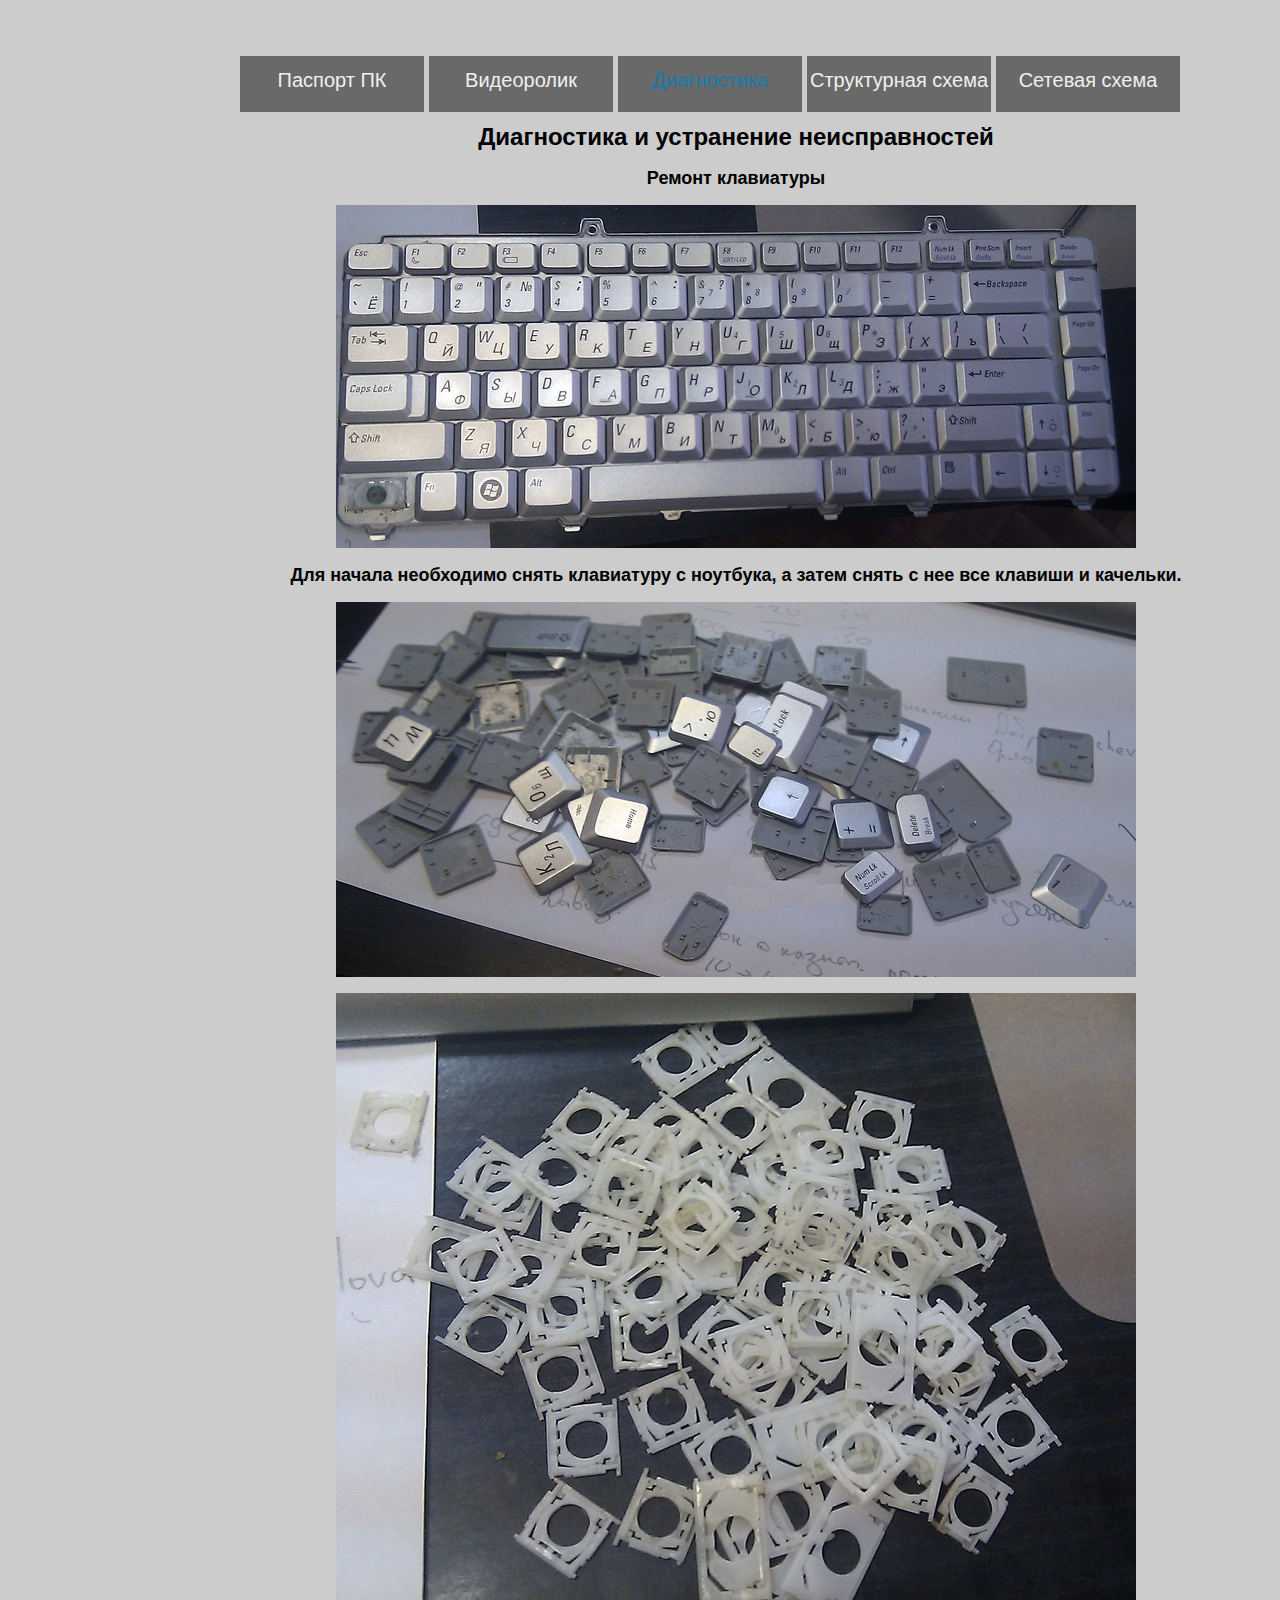
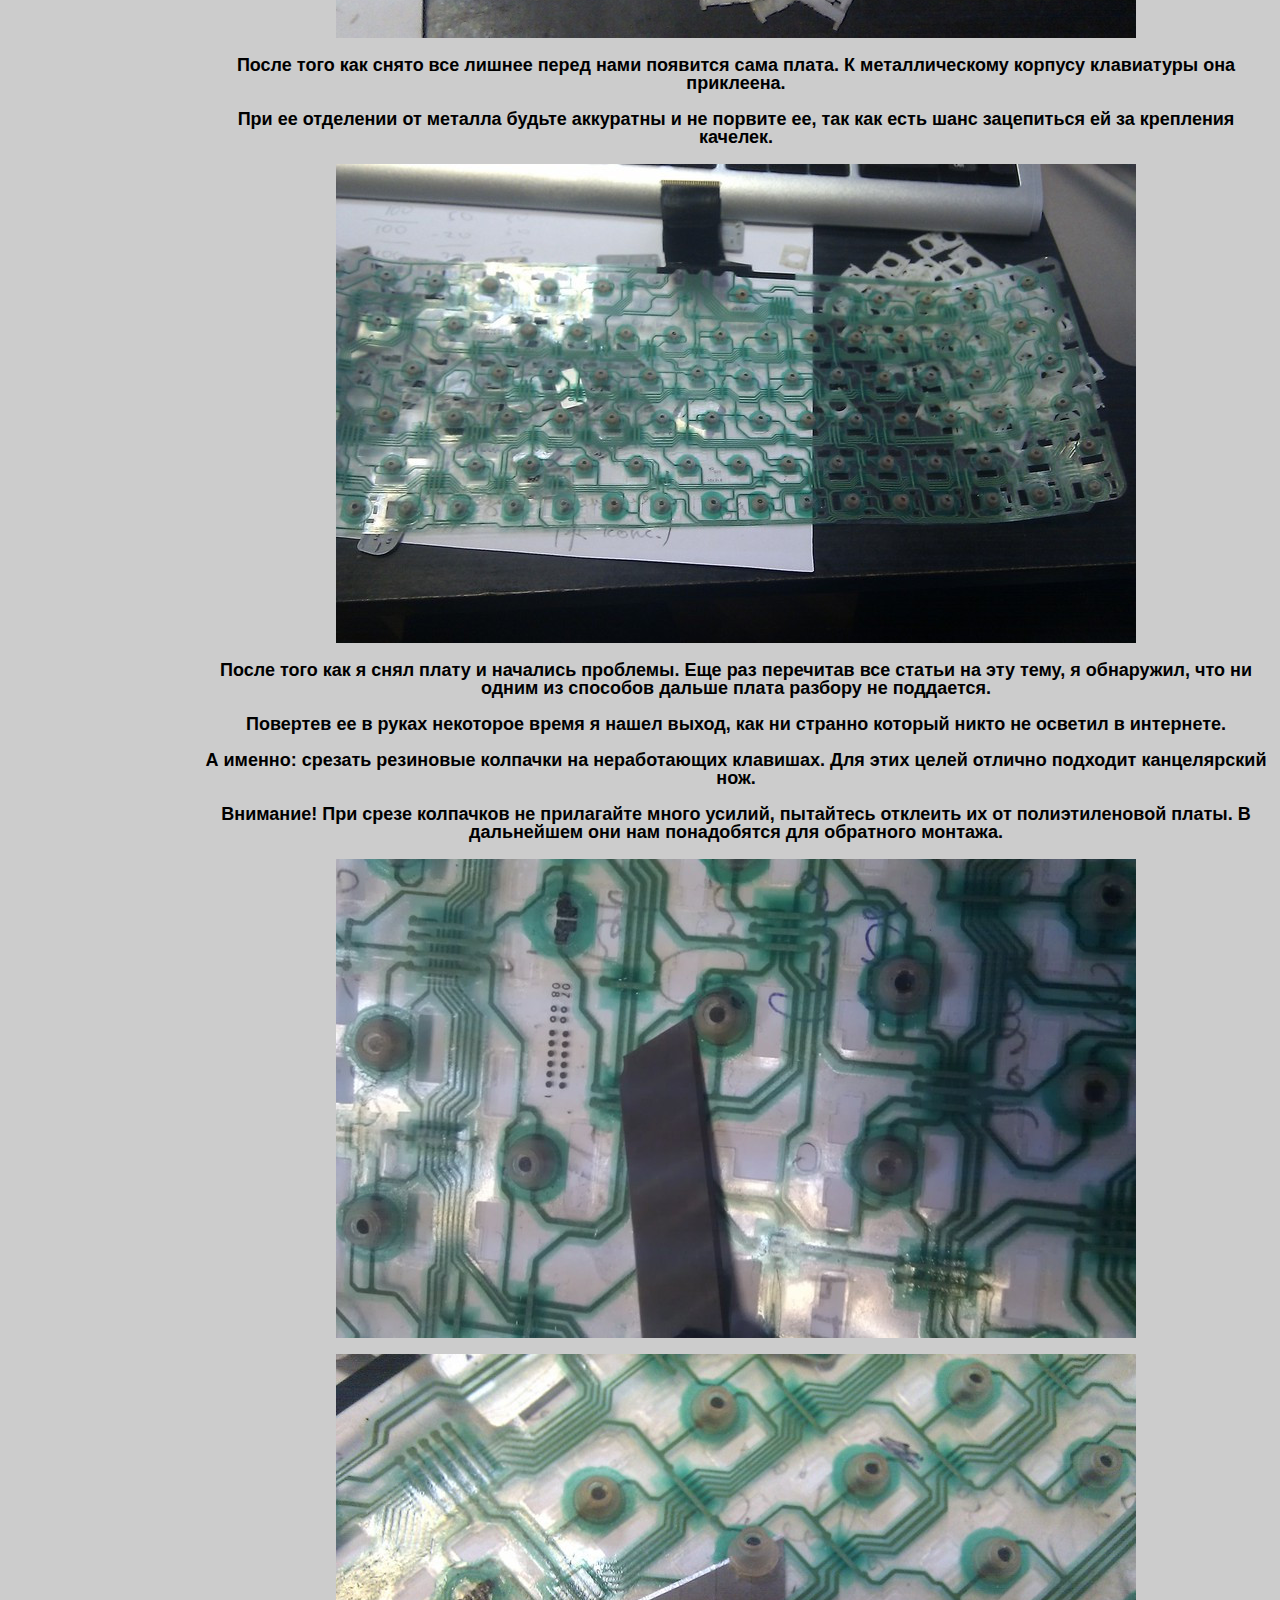
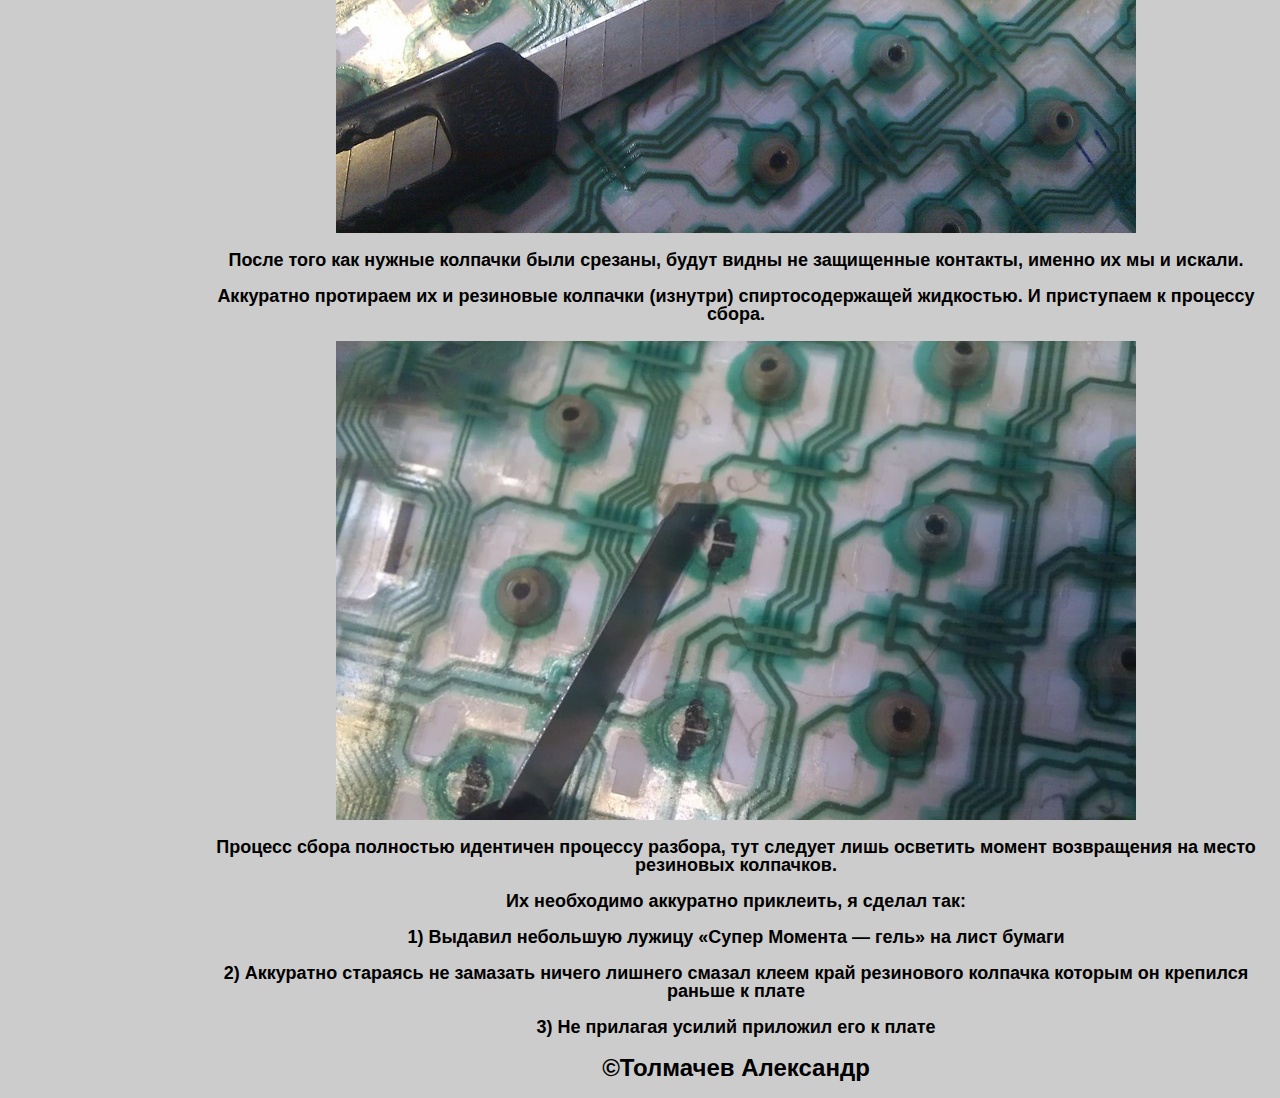
==== Diagnost/index.html @ aa28de6d "add" ====
<html>
<head lang="ru">
<meta charset="utf-8">
<link rel="stylesheet" type="text/css"  href="../style.css">
</head>
<body>
	<div class="vib">
	<div id="header">
		<div class="row-2">
			<ul>
				<li><a href="../ruk.pdf" target="_blank">Паспорт ПК</a></li>
				<li><a href="../Video/index.html">Видеоролик</a></li>
				<li><a href="../Diagnost/index.html" class="active">Диагностика неисправностей</a></li>
				<li><a href="../Structure/index.html" >Структурная схема организации</a></li>
				<li class="last"><a href="../Setev/index.html">Сетевая схема</a></li>
			</ul>
		</div>
	</div>
	</div>
	<div>
<h1>Диагностика и устранение неисправностей</h1>
<center>
	<h3>Ремонт клавиатуры</h3>
  <p><img src="1.png" align="center" ></p>
	<h3>Для начала необходимо снять клавиатуру с ноутбука, а затем снять с нее все клавиши и качельки.</h3>
	<p><img src="2.png" align="center" ></p>
	<p><img src="3.png" align="center" ></p>
			<h3>После того как снято все лишнее перед нами появится сама плата. К металлическому корпусу клавиатуры она приклеена.</h3>
			<h3> При ее отделении от металла будьте аккуратны и не порвите ее, так как есть шанс зацепиться ей за крепления качелек.</h3>
	<p><img src="4.png" align="center" ></p>
	<h3>После того как я снял плату и начались проблемы. Еще раз перечитав все статьи на эту тему, я обнаружил, что ни одним из способов дальше плата разбору не поддается.</h3>
		 <h3>Повертев ее в руках некоторое время я нашел выход, как ни странно который никто не осветил в интернете. </h3>
		<h3> А именно: срезать резиновые колпачки на неработающих клавишах. Для этих целей отлично подходит канцелярский нож.</h3>
<h3>Внимание! При срезе колпачков не прилагайте много усилий, пытайтесь отклеить их от полиэтиленовой платы. В дальнейшем они нам понадобятся для обратного монтажа.</h3>
	<p><img src="5.png" align="center" ></p>
	<p><img src="6.png" align="center" ></p>
	<h3>После того как нужные колпачки были срезаны, будут видны не защищенные контакты, именно их мы и искали. </h3>
		<h3>Аккуратно протираем их и резиновые колпачки (изнутри) спиртосодержащей жидкостью. И приступаем к процессу сбора.</h3>
	<p><img src="7.png" align="center" ></p>
	<h3>Процесс сбора полностью идентичен процессу разбора, тут следует лишь осветить момент возвращения на место резиновых колпачков.</h3>
<h3>Их необходимо аккуратно приклеить, я сделал так:</h3>
<h3>1) Выдавил небольшую лужицу «Супер Момента — гель» на лист бумаги</h3>
<h3>2) Аккуратно стараясь не замазать ничего лишнего смазал клеем край резинового колпачка которым он крепился раньше к плате</h3>
<h3>3) Не прилагая усилий приложил его к плате</h3>
	</center>
</div>
<h1>©Толмачев Александр</h1>
</body>
</html>
---- style.css ----
h1{
text-align:center;
font-family: sans-serif;
font-size: 24px;
}
h3{
color: #000;
font-family: sans-serif;
line-height: 1em;
font-size: 18px;
}
b{
  color: #fff;
  font-family: sans-serif;
  line-height: 1em;
  font-size: 18px;
  padding:20px;
  margin:20px;
}
body{
margin-left: 200;
margin-top:40;
background: #cccccc
}
 .table1{
display: flex;
border-collapse: collapse;
text-align:center;
font-size: 14px; // Размер шрифта
font-family: sans-serif; // Стиль шрифта
}
tr{
  background: #fff;
}
td{
box-shadow:inset 0px 0px 3px #000;
border: 1px solid grey;
padding: 10px 15px;
height: 25px;
font-size: 14px; // Размер шрифта
font-family: sans-serif; // Стиль шрифта
}
 .vvod{
width: 200px;
background: #e0e0e0;
padding: 5px;
border: solid 1px black;
float: left;
position: relative;
top: 40px;
left: -100px;
}
input[type="text"]{
width: 100%;
height: 30px;
border: 0px solid #cccccc; //цвет рамки
border-radius: 3px; //закругление углов (общее)
background: #ffffff ; // желательно прописывать, так как в Chrome при сохранных данных оно может быть желтым
color: #cccccc; //цвет шрифта в обычном состоянии
font-size: 14px; // Размер шрифта
font-family: sans-serif; // Стиль шрифта
}
input[type="text"]:hover{
color: #000000;
border: 1px solid #000000
}
input[type="text"]:focus{
color: #000000;
border: 2px solid #000000
box-shadow: 0 0 1px 3px rgba(59, 153, 252, .7);
box-shadow: 0 0 0 3px -moz-mac-focusring;
color: #222;
outline: none;
}
input[type=submit]{
width: 100px;
background-color:#696969;
text-align:center;
border-radius:5px;
font-size:14px;
margin: 10 100 10 100;
font-family: sans-serif;
}
 .button1{
background-color: #6C7ABB;
border: solid 1px;
margin-left:15;
width: 50px;
color: Black;
padding: 12px 32px;
text-align: center;
text-decoration: none;
display: inline-block;
font-size: 16px;
}
.select-css {
display: block;
font-size: 16px;
font-family: sans-serif;
font-weight: 700;
color: #444;
line-height: 1.3;
padding: .6em 1.4em .5em .8em; width: 100%;
max-width: 100%;
box-sizing: border-box;
margin: 0;
border: 1px solid #aaa;
 box-shadow: 0 1px 0 1px rgba(0,0,0,.04);
border-radius: .5em;
 -moz-appearance: none;
 -webkit-appearance: none;
 appearance: none;
 background-color: #fff;
background-image: url('data:image/svg+xml;charset=US-ASCII,%3Csvg%20xmlns%3D%22http%3A%2F%2Fwww.w3.org%2F2000%2Fsvg%22%20width%3D%22292.4%22%20height%3D%22292.4%22%3E%3Cpath%20fill%3D%22%23007CB2%22%20d%3D%22M287%2069.4a17.6%2017.6%200%200%200-13-5.4H18.4c-5%200-9.3%201.8-12.9%205.4A17.6%2017.6%200%200%200%200%2082.2c0%205%201.8%209.3%205.4%2012.9l128%20127.9c3.6%203.6%207.8%205.4%2012.8%205.4s9.2-1.8%2012.8-5.4L287%2095c3.5-3.5%205.4-7.8%205.4-12.8%200-5-1.9-9.2-5.5-12.8z%22%2F%3E%3C%2Fsvg%3E'), linear-gradient(to bottom, #ffffff 0%,#e5e5e5 100%);
background-repeat: no-repeat, repeat;
background-position: right .7em top 50%, 0 0;
background-size: .65em auto, 100%;
}
 .select-css::-ms-expand { display: none; }
 .select-css:hover { border-color: #000000; }
 .select-css:focus { border-color: #000000;
 box-shadow: 0 0 1px 3px rgba(59, 153, 252, .7);
 box-shadow: 0 0 0 3px -moz-mac-focusring;
color: #222;
 outline: none;
}
 .select-css option { font-weight:normal; }
 *[dir="rtl"] .select-css, :root:lang(ar) .select-css, :root:lang(iw) .select-css {
background-position: left .7em top 50%, 0 0;
padding: .6em .8em .5em 1.4em;
}
.vib{
  display: flex;
  flex-direction: row;
}
.vvod1{
width: 200px;
background: #e0e0e0;
padding: 5px;
border: solid 1px black;
float: left;
position: relative;
top: 300px;
left: -312px;
}
#header .row-1 {height:112px;width:100%;overflow:hidden}
#header .row-1 .fleft {font-size:40px;line-height:1.2em;padding:26px 0 0 47px}
#header .row-1 .fleft a {text-decoration:none}
#header .row-1 ul {padding:49px 60px 0 0;float:right}
#header .row-1 ul li {float:left;padding-left:54px}
#header .row-2 {height:51px}
#header .row-2 ul {width:100%;overflow:hidden;list-style-type:none;}
#header .row-2 ul li {float:left;font-size:20px;line-height:2.4em;margin-right:5px;background-color:#696969}
#header .row-2 ul li.last {margin-right:0}
#header .row-2 ul li a {text-decoration:none;font-family: sans-serif;color:#f0f0f0;width:184px;height:56px;float:left;background-image:url(images/nav-bg.gif);background-repeat:no-repeat;background-position:0 0;text-align:center}
#header .row-2 ul li a:hover, #header .row-2 ul li a.active {color:#127BB0;background-image:url(images/nav-act.gif)}
#content .content {padding:30px 0 39px 50px}
.ic, .ic a {border:0;float:right;background:#f00;color:#f00;width:50%;line-height:10px;font-size:10px;margin:-50% 0 0 0;overflow:hidden;padding:0}
.podpis{
width: 200px;
padding: 5px;
float: left;
position: relative;
left: 100px;
}
.vib1{
  display: flex;
  flex-direction: column;
}
img{
color: #000;
font-family: sans-serif;
line-height: 1em;
font-size: 18px;

}
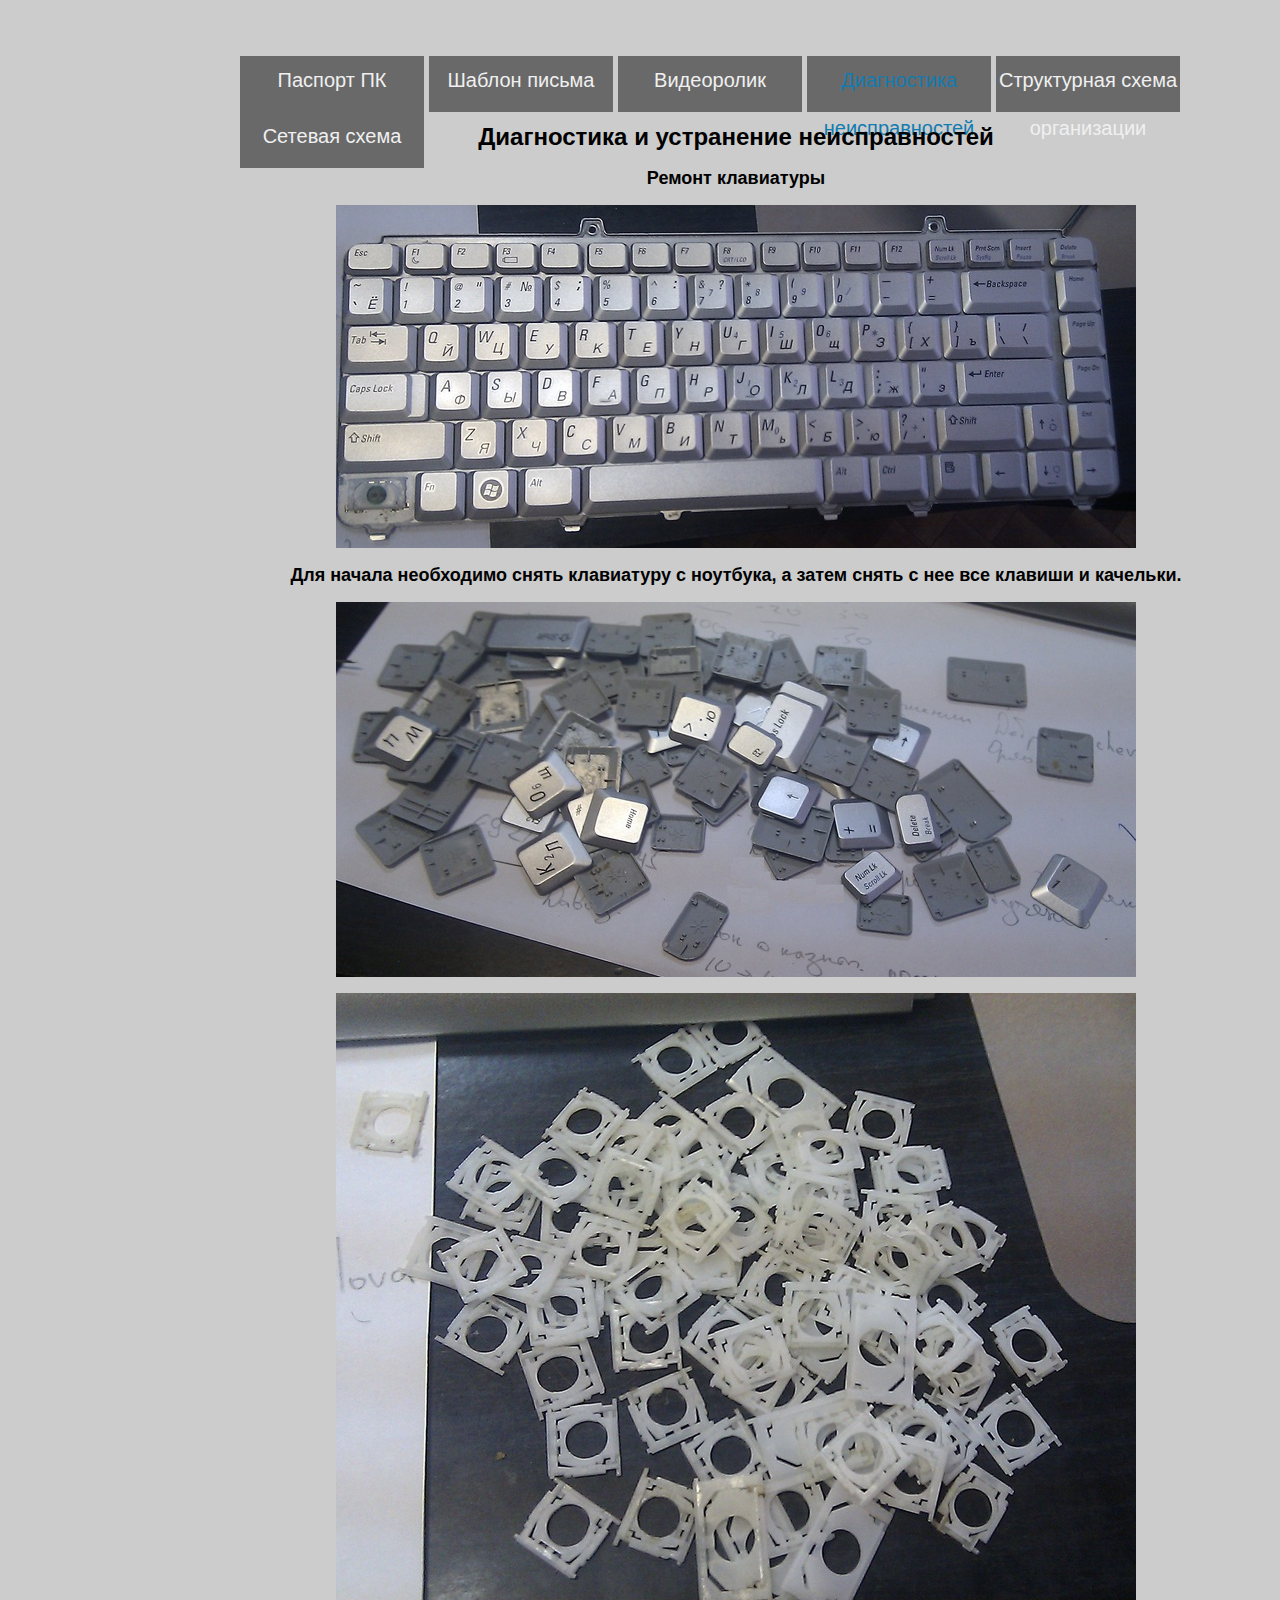
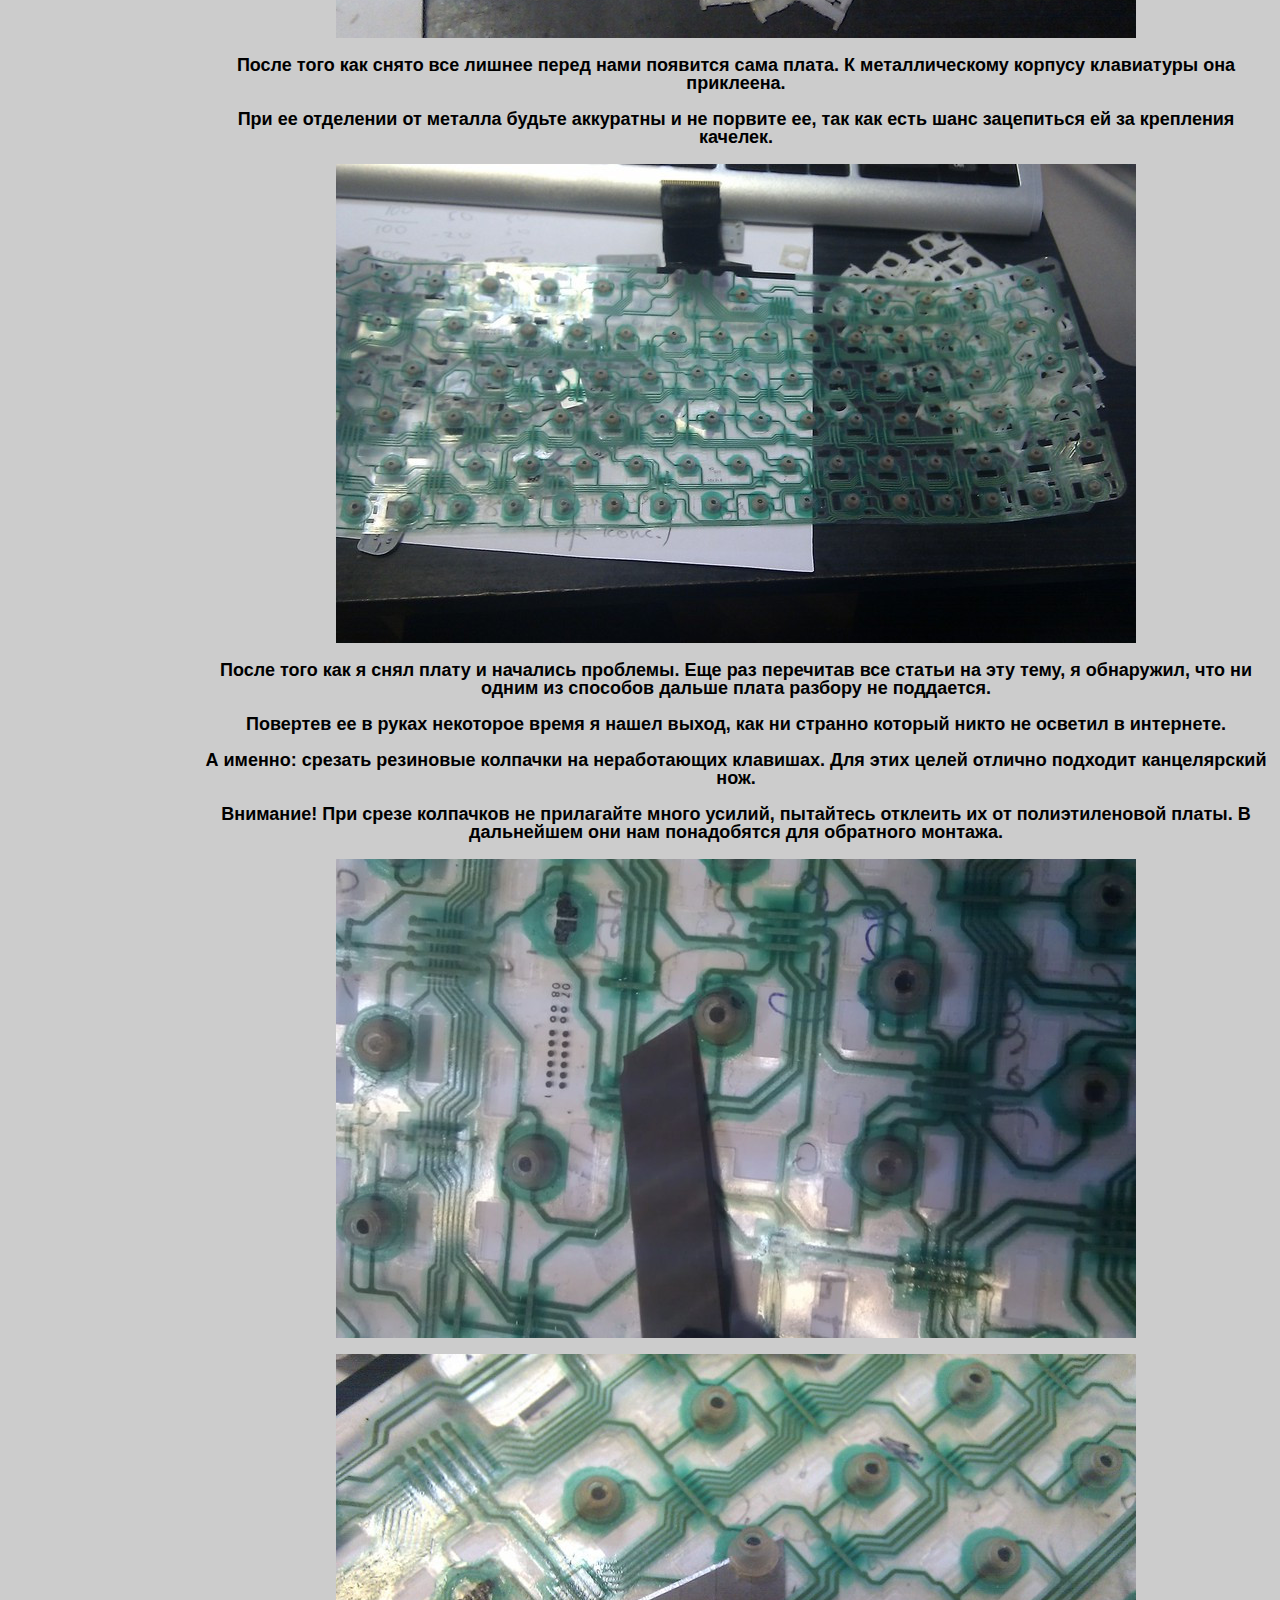
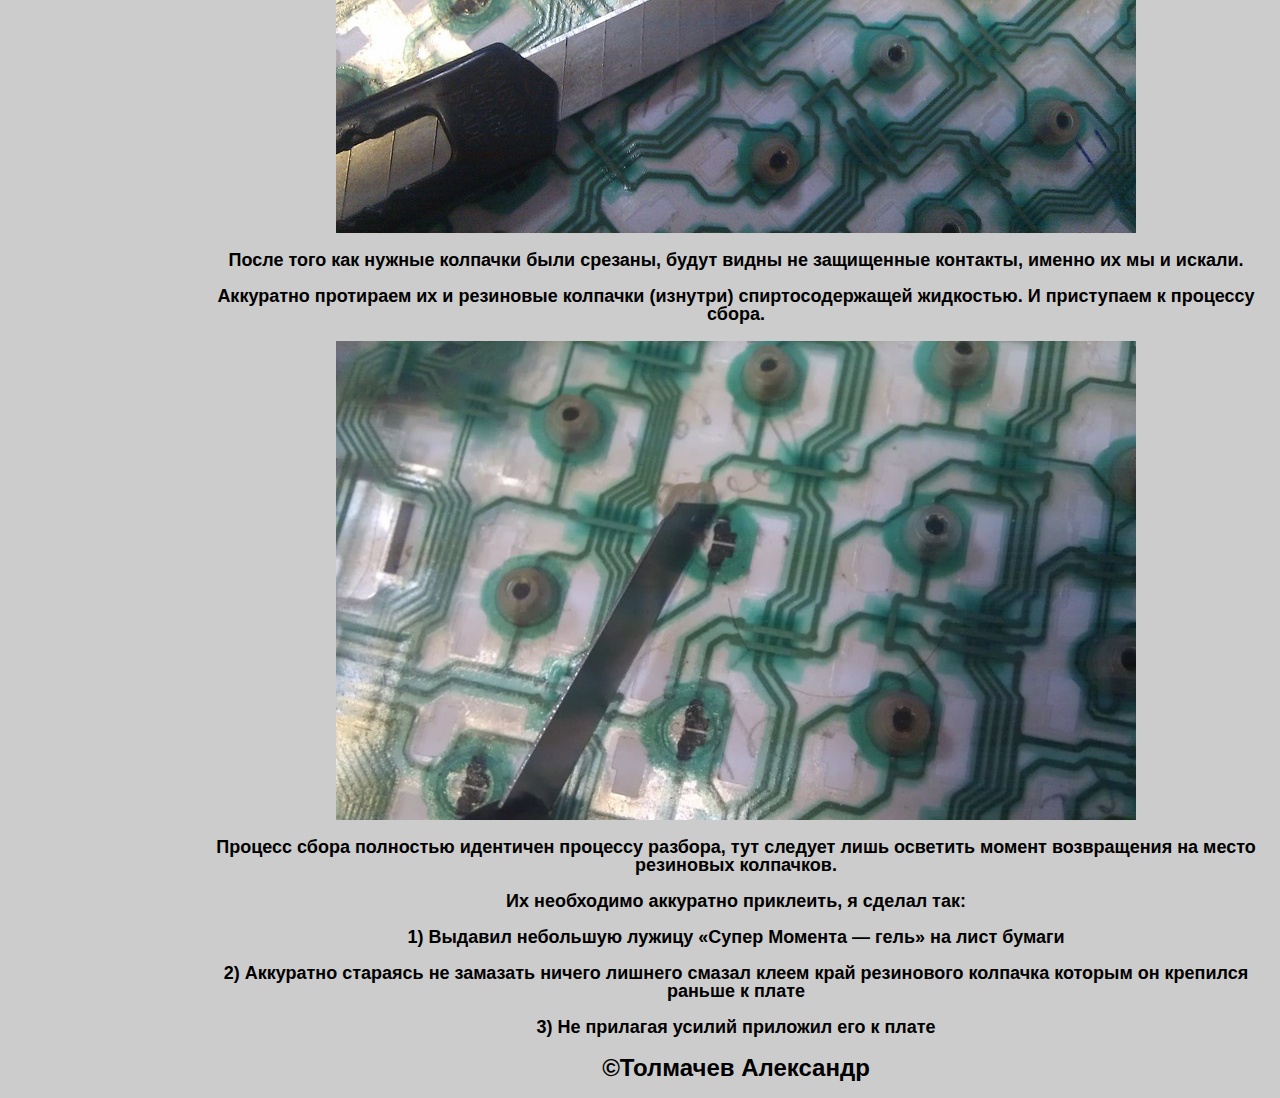
==== commit f48944dd: "2" ====
--- a/Diagnost/index.html
+++ b/Diagnost/index.html
@@ -9,6 +9,7 @@
 		<div class="row-2">
 			<ul>
 				<li><a href="../ruk.pdf" target="_blank">Паспорт ПК</a></li>
+				<li><a href="../schablon.dotx" target="_blank">Шаблон письма</a></li>
 				<li><a href="../Video/index.html">Видеоролик</a></li>
 				<li><a href="../Diagnost/index.html" class="active">Диагностика неисправностей</a></li>
 				<li><a href="../Structure/index.html" >Структурная схема организации</a></li>
